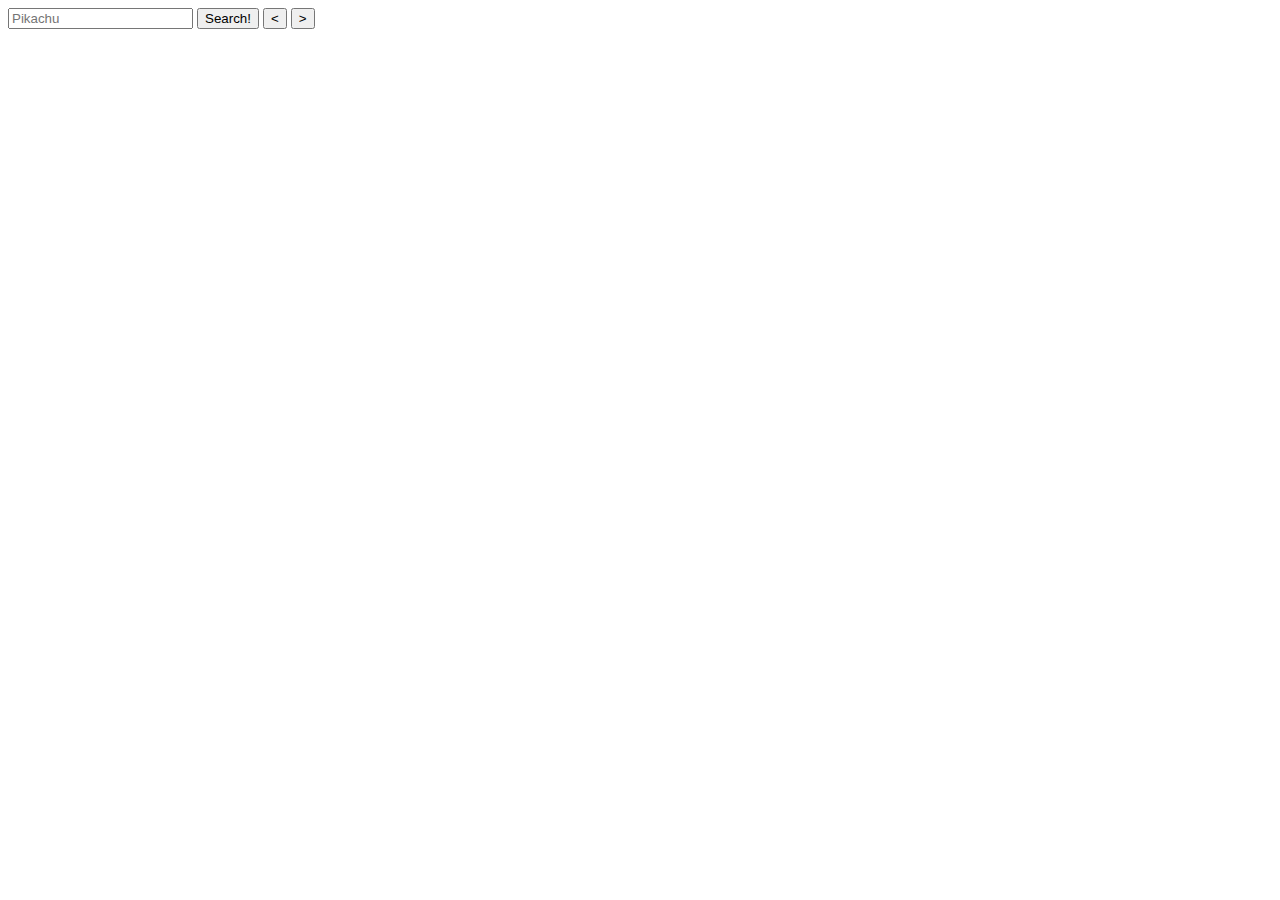
==== index.html @ 493aaff2 "structure files" ====
<!DOCTYPE html>
<html lang="en">
<head>
    <meta charset="UTF-8">
    <meta name="viewport" content="width=device-width, initial-scale=1.0">
    <title>Pokedex</title>
</head>
<body>


    <input type="text" id="pokesearch" name="pokesearch" placeholder="Pikachu">
    <label for="pokesearch"><button id="search">Search!</button></label>

    <button id="previous">&lt;</button>
    <button id="next">&gt;</button>

    <ul id="list"></ul>

</body>
</html>
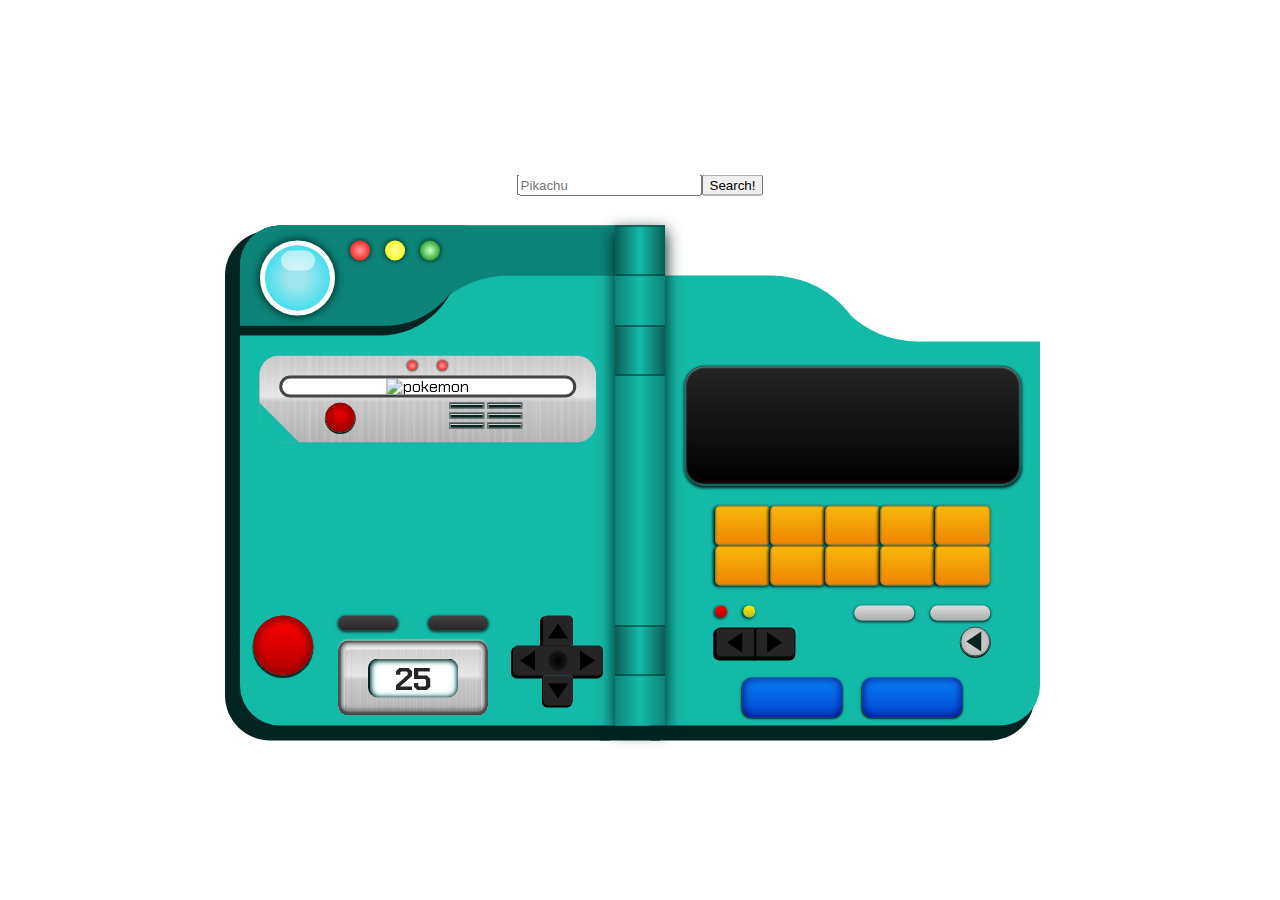
==== commit 1442a549: "pokemon screen and name" ====
--- a/index.html
+++ b/index.html
@@ -1,20 +1,192 @@
 <!DOCTYPE html>
-<html lang="en">
-<head>
-    <meta charset="UTF-8">
-    <meta name="viewport" content="width=device-width, initial-scale=1.0">
-    <title>Pokedex</title>
-</head>
-<body>
+<html lang="en" dir="ltr">
+  <head>
+    <meta charset="utf-8">
+    <meta name='viewport' content='width=device-width, initial-scale=1.0, maximum-scale=1.0' />
+    <title>Pokédex</title>
+    <link rel="stylesheet" href="css/styles.css">
+  </head>
+  <body>
+
+    <div class="container centered">
 
 
-    <input type="text" id="pokesearch" name="pokesearch" placeholder="Pikachu">
-    <label for="pokesearch"><button id="search">Search!</button></label>
+<!-- searchfield for pokemons -->
+      <div class="searchfield-container">
+        <input type="text" id="pokesearch" name="pokesearch" placeholder="Pikachu">
+        <label for="pokesearch"><button id="search">Search!</button></label>
+      </div>
 
-    <button id="previous">&lt;</button>
-    <button id="next">&gt;</button>
+<!-- pokedex -->
+      <div class="pokedex">
+        <div class="left">
+          <div class="topleft">
+            <div class="topleft-top"></div>
+            <div class="topleft-right"></div>
+            <div class="topleft-left"></div>
+            <div class="topleft-lights">
+              <div class="topleft-lens circle lens">
+                <div class="lens-reflexion"></div>
+              </div>
+              <div class="topleft-light circle lights-red"></div>
+              <div class="topleft-light circle lights-yellow"></div>
+              <div class="topleft-light circle lights-green"></div>
+            </div>
+          </div>
+
+          <div class="left-closed">
+            <div class="pokedex-text centered">
+              <div class="pokeball">
+                <img src="images/pokeball.png" alt="Pokéball logo">
+              </div>
+              <p>Pokédex</p>
+              <div class="pokelogo">
+                <img src="images/Pokemon-logo-497D61B223-seeklogo.com.png" alt="Pokémon logo">
+              </div>
+            </div>
+
+          </div>
+
+          <div class="left-screen linear-metal">
+            <div class="flex-container">
+              <div class="buttons-xs">
+                <div class=" button-xs lights-red circle"></div>
+                <div class=" button-xs lights-red circle"></div>
+              </div>
+
+              <!-- Screen with pokemon image -->
+              <div class="pokemon-image poke-img-container">
+                <img id="poke-img" src="#" alt="pokemon">
+              </div>
+              <div class="left-screen-sound">
+                <div class="button-md circle"></div>
+                <div class="soundbars">
+                  <div class="soundbar"></div>
+                  <div class="soundbar"></div>
+                  <div class="soundbar"></div>
+                  <div class="soundbar"></div>
+                  <div class="soundbar"></div>
+                  <div class="soundbar"></div>
+                </div>
+              </div>
+            </div>
+            <div class="triangle-bottomleft"></div>
+          </div>
+
+          <div class="game-controller">
+            <div class="button-lg circle"></div>
+            <div class="counter-area">
+              <div class="button-long-sm"></div>
+              <div class="button-long-sm"></div>
+              <div class="counter-container metal linear-metal">
+                <div class="counter"><p>25</p></div>
+              </div>
+            </div>
+            <div class="button-cross">
+              <div class="cross-square blank square-top-left"></div>
+              <div class="cross-square square-top-center">
+                <div class="button-up"></div>
+              </div>
+              <div class="cross-square  blank square-top-right"></div>
+
+              <div class="cross-square square-center-left">
+                <div class="button-left"></div>
+              </div>
+              <div class="cross-square square-center-center">
+                <div class="button-center circle"></div>
+              </div>
+              <div class="cross-square square-center-right">
+                <div class="button-right"></div>
+              </div>
+
+              <div class="cross-square blank square-bottom-left"></div>
+              <div class="cross-square square-bottom-center">
+                <div class="button-down"></div>
+              </div>
+              <div class="cross-square blank square-bottom-right"></div>
+            </div>
+          </div>
+        </div>
+
+        <div class="middle">
+          <div class="middle-hinge">
+            <div class="hinge hinge-top"></div>
+            <div class="hinge hinge-middle"></div>
+            <div class="hinge hinge-bottom"></div>
+          </div>
+        </div>
+
+        <div class="right">
+          <div class="topright">
+            <div class="topright-left"></div>
+            <div class="topright-right"></div>
+          </div>
+
+          <div class="right-button-container">
+
+            <!-- POKEMON info screen -->
+            <div class="screen-right">
+              <div id="poke-info" class="poke-info">
+                <!-- POKEMON info will be generated here-->
+              </div>
+              <!-- <p class="glow">Pikachu</p> -->
+            </div>
+
+            <div class="keyboard-buttons">
+              <div class="keyboard-button"></div>
+              <div class="keyboard-button"></div>
+              <div class="keyboard-button"></div>
+              <div class="keyboard-button"></div>
+              <div class="keyboard-button"></div>
+              <div class="keyboard-button"></div>
+              <div class="keyboard-button"></div>
+              <div class="keyboard-button"></div>
+              <div class="keyboard-button"></div>
+              <div class="keyboard-button"></div>
+            </div>
+
+
+            <div class="nav-buttons-right-panel">
+              <div class="nav-buttons-left">
+                <div class="button-sm circle button-red"></div>
+                <div class="button-sm circle button-yellow"></div>
+
+                <!-- right panel black left and right buttons -->
+                <div class="button-left-right">
+                  <button id="previous" class="cross-square square-center-left">
+                    <div  class="button-left"></div>
+                  </button>
+
+                  <button id="next" class="cross-square square-center-right">
+                    <div class="button-right"></div>
+                  </button>
+                </div>
+
+              </div>
+              <div class="nav-buttons-right">
+                <div class="button-long-sm"></div>
+                <div class="button-long-sm"></div>
+                <div class="button-md circle">
+                  <div class="button-back"></div>
+                </div>
+              </div>
+            </div>
+
+            <div class="button-xl-container">
+              <div class="button-xl"></div>
+              <div class="button-xl"></div>
+            </div>
+          </div>
+        </div>
+      </div>
+    </div>
 
     <ul id="list"></ul>
 
-</body>
+
+
+    <script src="js/pokemon.js"></script>
+    <script src="js/script.js"></script>
+
+  </body>
 </html>
--- a/css/styles.css
+++ b/css/styles.css
@@ -0,0 +1,778 @@
+@import url('reset.css');
+@import url('https://fonts.googleapis.com/css?family=Chakra+Petch:300,400,700&display=swap');
+/* 300 = light
+400 = regular
+700 = bold */
+
+* {
+  box-sizing: border-box;
+}
+
+body {
+  width: 100vw;
+  height: auto;
+  font-family: 'Chakra Petch', sans-serif;
+  font-size: 16px;
+}
+
+.centered {
+  position: fixed;
+  top: 50%;
+  left: 50%;
+  transform: translate(-50%, -50%);
+}
+
+.circle {
+  border-radius: 50%;
+}
+
+.glow {
+  -webkit-animation: glow 1.5s ease-in-out infinite alternate;
+  -moz-animation: glow 1.5s ease-in-out infinite alternate;
+  animation: glow 1.5s ease-in-out infinite alternate;
+}
+
+@-webkit-keyframes glow {
+  from {
+    text-shadow:
+    0 0 10px #fff,
+    0 0 20px #fff,
+    0 0 30px #fff,
+    0 0 40px #14baa8,
+    0 0 50px #14baa8,
+    0 0 60px #14baa8,
+    0 0 70px #0b5e55,
+    0 0 80px #032420;
+  }
+
+  to {
+    text-shadow:
+    0 0 20px #fff,
+    0 0 30px #fff,
+    0 0 40px #14baa8,
+    0 0 50px #14baa8,
+    0 0 60px #14baa8,
+    0 0 70px #0b5e55,
+    0 0 80px #032420;
+  }
+}
+
+/* metal */
+.metal {
+  background-color: hsl(0, 0%, 90%);
+  box-shadow:
+    inset hsla(0, 0%, 15%, .8) 0 -1px 5px 4px,
+    /* soft SD */
+    inset hsla(0, 0%, 0%, .25) 0 -1px 0px 3px,
+    /* bottom SD */
+    inset hsla(0, 0%, 100%, .7) 0 2px 1px 7px,
+    /* top HL */
+    hsla(0, 0%, 0%, .15) 0 -1px 1px 0,
+    /* outer SD */
+    hsla(0, 0%, 100%, .5) 0 -1px 1px 0;
+  /* outer HL */
+  transition: color .2s;
+}
+
+/* Linear ------------------------- */
+.linear-metal {
+  background-image: -webkit-repeating-linear-gradient(left, hsla(0, 0%, 100%, 0) 0%, hsla(0, 0%, 100%, 0) 6%, hsla(0, 0%, 100%, .1) 7.5%),
+    -webkit-repeating-linear-gradient(left, hsla(0, 0%, 0%, 0) 0%, hsla(0, 0%, 0%, 0) 4%, hsla(0, 0%, 0%, .03) 4.5%),
+    -webkit-repeating-linear-gradient(left, hsla(0, 0%, 100%, 0) 0%, hsla(0, 0%, 100%, 0) 1.2%, hsla(0, 0%, 100%, .15) 2.2%),
+    linear-gradient(180deg, hsl(0, 0%, 78%) 0%,
+      hsl(0, 0%, 90%) 47%,
+      hsl(0, 0%, 78%) 53%,
+      hsl(0, 0%, 70%)100%);
+}
+
+/********************
+SEARCHFIELD
+********************/
+.searchfield-container {
+  width: 100%;
+  display: flex;
+  justify-content: center;
+  margin-bottom: 30px;
+}
+
+
+
+/********************
+POKEDEX GENERAL
+********************/
+.pokedex {
+  width: 800px;
+  height: 500px;
+  display: flex;
+  align-items: flex-end;
+}
+
+.left, .right {
+  background-color: #14baa8;
+  position: relative;
+  z-index: 1;
+  box-shadow: -10px 10px 0 5px #032420;
+}
+
+.middle {
+  background-color: #14baa8;
+  position: relative;
+  box-shadow: -10px 10px 0 5px #032420;
+}
+
+.left-closed {
+  visibility: hidden;
+}
+
+/********************
+LEFT SIDE
+********************/
+/* Background */
+.left {
+  width: 400px;
+  height: 500px;
+  border-bottom-left-radius: 40px;
+  border-top-left-radius: 40px;
+}
+
+.topleft {
+  position: relative;
+  z-index: 500;
+  height: 80px;
+  width: 100%;
+  background-color: #0c8578;
+  border-top-left-radius: 40px;
+}
+
+.topleft-top {
+  position: absolute;
+  z-index: 504;
+  height: 50px;
+  width: 100%;
+  background-color: #0c8578;
+  border-top-left-radius: 40px;
+}
+
+.topleft-left:before {
+  content: '';
+  position: absolute;
+  top: 20;
+  left: 1px;
+  z-index: 503;
+  height: 100px;
+  width: 100%;
+  background-color: #0c8578;
+  border-bottom-right-radius: 80px;
+  border-top-left-radius: 40px;
+}
+
+.topleft-left {
+  position: absolute;
+  z-index: 502;
+  height: 100px;
+  width: 60%;
+  background-color: #0c8578;
+  box-shadow: -5px 10px 0 0 #032420;
+  border-bottom-right-radius: 80px;
+  border-top-left-radius: 40px;
+}
+
+.topleft-right {
+  position: absolute;
+  right: 0;
+  top: 50px;
+  z-index: 501;
+  height: 100px;
+  width: 55%;
+  background-color: #14baa8;
+  border-top-left-radius: 100px;
+}
+
+/* Buttons top left */
+.topleft-lights {
+  position: relative;
+  z-index: 510;
+  top: 15px;
+  left: 15px;
+  display: flex;
+  flex-direction: row;
+}
+
+.topleft-lens {
+  width: 75px;
+  height: 75px;
+  background-image: radial-gradient(#a0e5ec 20%, #37dded 80%);
+  border: 5px solid white;
+  box-shadow: 0 0 8px 1px #032420;
+  margin-left: 5px;
+}
+
+.lens-reflexion {
+  width: 34px;
+  height: 20px;
+  background-color: white;
+  opacity: .55;
+  border-radius: 10px;
+  margin: 0 auto;
+  margin-top: 5px;
+}
+
+.topleft-light {
+  width: 20px;
+  height: 20px;
+  box-shadow: 0 0 5px 0.5px #032420;
+  margin-left: 15px;
+}
+
+.lights-red {
+  background-image: radial-gradient(#ff9898 5%, red 95%);
+}
+
+.lights-yellow {
+  background-image: radial-gradient(#fffc90 5%, yellow 95%);
+}
+
+.lights-green {
+  background-image: radial-gradient(#bbffbb 5%, green 95%);
+}
+
+/* left screen */
+.left-screen {
+  position: relative;
+  top: 50px;
+  left: 50%;
+  transform: translateX(-50%);
+  z-index: 500;
+  width: 90%;
+  background-color: grey;
+  padding: 0 20px;
+  padding-bottom: 10px;
+  border-radius: 20px;
+}
+
+.flex-container {
+  display: flex;
+  flex-flow: column nowrap;
+  justify-content: flex-start;
+  width: 100%;
+}
+
+.buttons-xs {
+  display: flex;
+  flex-flow: row nowrap;
+  justify-content: center;
+  margin: 5px 0 5px 0;
+}
+
+.button-xs {
+  width: 10px;
+  height: 10px;
+  box-shadow: 0 0 2px .5px #032420;
+  margin: 0 10px;
+}
+
+.pokemon-image {
+  width: 100%;
+  background-color: white;
+  overflow: hidden;
+  border: 3px solid #444444;
+  border-radius: 20px;
+  text-align: center;
+}
+
+.pokemon-image img {
+  width: auto;
+  height: 150px;
+}
+
+.left-screen-sound {
+  display: flex;
+  flex-flow: row nowrap;
+  justify-content: space-around;
+  align-items: flex-end;
+}
+
+.button-md {
+  width: 30px;
+  height: 30px;
+  margin-top: 5px;
+  background-image: linear-gradient(to top, #b40000, #ff0000);
+  border: .5px solid #880000;
+  box-shadow: 0 1px 0 .5px #032420, inset 0 0 5px 5px #a20202;
+}
+
+.soundbars {
+  display: flex;
+  flex-wrap: wrap;
+  width: 80px;
+  height: 30px;
+}
+
+.soundbar {
+  width: 35px;
+  height: 6px;
+  margin-bottom: 3px;
+  margin-right: 3px;
+  background-color: #032420;
+  border: 0.3px solid grey;
+  box-shadow: 0 1px 0 .5px lightgrey inset;
+}
+
+.triangle-bottomleft {
+  position: absolute;
+  bottom: 0;
+  left: 0;
+  width: 0;
+  height: 0;
+  border-bottom: 40px solid #14baa8;
+  border-right: 40px solid transparent;
+}
+
+/* game controller */
+.game-controller {
+  position: absolute;
+  bottom: 10px;
+  display: flex;
+  flex-flow: row nowrap;
+  justify-content: space-around;
+  width: 100%;
+}
+
+.button-lg {
+  width: 60px;
+  height: 60px;
+  background-image: linear-gradient(to bottom, #ff0000, #b40000);
+  border: 1px solid #880000;
+  box-shadow: 0 2px 1px .5px #032420, inset 0 0 5px 5px #a20202;
+}
+
+.counter-area {
+  display: flex;
+  flex-flow: row wrap;
+  justify-content: space-between;
+  width: 150px;
+}
+
+.button-long-sm {
+  width: 60px;
+  height: 15px;
+  border-radius: 30px;
+  background-image: linear-gradient(to top, #252525, #444444);
+  box-shadow: 0 1px 3px .5px #032420;
+}
+
+.counter-container {
+  width: 150px;
+  height: 75px;
+  border-radius: 10px;
+  margin-top: 10px;
+  display: flex;
+  align-items: center;
+}
+
+.counter {
+  width: 60%;
+  background-color: white;
+  border-radius: 10px;
+  margin: auto;
+  border-top: 1px solid #032420;
+  border-left: 2px solid #032420;
+  box-shadow: inset 0 .5px 4px 1px #032420, inset 0 0 10px .5px #a0e5ec;
+}
+
+.counter p {
+  font-size: 2em;
+  font-weight: bold;
+  text-align: center;
+  line-height: 1.2em;
+  color: #252525;
+}
+
+.button-cross {
+  display: flex;
+  flex-flow: row wrap;
+  width: 90px;
+  height: 90px;
+}
+
+.cross-square {
+  width: 30px;
+  height: 30px;
+  background-color: #252525;
+  display: flex;
+  justify-content: center;
+  align-items: center;
+}
+
+.blank {
+  background-color: transparent;
+}
+
+.square-top-center {
+  border-top-right-radius: 5px;
+  border-top-left-radius: 5px;
+  box-shadow: -3px 1px 0 0 black;
+}
+
+.square-center-left {
+  border-top-left-radius: 5px;
+  border-bottom-left-radius: 5px;
+  box-shadow: -1px 2px 0 1px black;
+}
+
+.square-center-center {
+  display: flex;
+  justify-content: center;
+  align-items: center;
+}
+
+.square-center-right {
+  position: relative;
+  z-index: -1;
+  border-top-right-radius: 5px;
+  border-bottom-right-radius: 5px;
+  box-shadow: -1px 2px 0 1px black
+}
+
+.square-bottom-center {
+  border-bottom-left-radius: 5px;
+  border-bottom-right-radius: 5px;
+  box-shadow: -1px 2px 0 0 black;
+}
+
+.button-up {
+  width: 0;
+  height: 0;
+  border-left: 10px solid transparent;
+  border-right: 10px solid transparent;
+  border-bottom: 15px solid black;
+}
+
+.button-left {
+  width: 0;
+  height: 0;
+  border-top: 10px solid transparent;
+  border-bottom: 10px solid transparent;
+  border-right: 15px solid black;
+}
+
+.button-center {
+  width: 20px;
+  height: 20px;
+  background-image: radial-gradient(black, #252525);
+}
+
+.button-right {
+  width: 0;
+  height: 0;
+  border-top: 10px solid transparent;
+  border-bottom: 10px solid transparent;
+  border-left: 15px solid black;
+}
+
+.button-down {
+  width: 0;
+  height: 0;
+  border-top: 15px solid black;
+  border-right: 10px solid transparent;
+  border-left: 10px solid transparent;
+}
+
+/********************
+RIGHT SIDE
+********************/
+.right {
+  width: 400px;
+  height: 410px;
+  border-bottom-right-radius: 40px;
+}
+
+.topright-right {
+  position: absolute;
+  top: -104px;
+  right: 2px;
+  z-index: 1;
+  height: 120px;
+  width: 60%;
+  background-color: white;
+  box-shadow: 5px 10px 0 0 white;
+  border-bottom-left-radius: 100px
+}
+
+.topright-left {
+  position: absolute;
+  left: 0;
+  top: -40px;
+  z-index: 2;
+  height: 100px;
+  width: 55%;
+  background-color: #14baa8;
+  border-top-right-radius: 100px;
+}
+
+/* right screen */
+.right-button-container {
+  position: relative;
+  top: 50px;
+  left: 50%;
+  transform: translateX(-50%);
+  z-index: 10;
+  width: 90%;
+  display: flex;
+  flex-direction: column;
+  align-items: center;
+}
+
+.screen-right {
+  width: 100%;
+  height: 120px;
+  background-image: linear-gradient(to top, black, #252525);
+  border-radius: 20px;
+  border: .5px solid #0b5e55;
+  box-shadow: inset 0 0 3px 0 #444444, inset 0 .5px 2px 0 #fff, 0 2px 3px 0 #032420;
+  margin-bottom: 20px;
+  display: flex;
+  justify-content: center;
+  align-items: center;
+}
+
+.poke-info {
+  display: flex;
+  justify-content: left;
+  align-items: flex-start;
+  width: 90%;
+  height: 80%;
+}
+
+.screen-right .poke-info p {
+  color: #fff;
+  font-size: 0.8em;
+  text-transform: capitalize;
+  font-weight: 300;
+}
+
+.screen-right .poke-info strong {
+  font-weight: 700;
+}
+
+
+/* Keyboard */
+.keyboard-buttons {
+  display: flex;
+  justify-content: center;
+  flex-flow: row wrap;
+  width: 275px;
+}
+
+.keyboard-button {
+  width: 55px;
+  height: 40px;
+  border: 1px solid #cc7101;
+  border-radius: 5px;
+  background-image: linear-gradient(to bottom, #f7b709, #f08400);
+  box-shadow: -1px 1px 3px 0.5px #032420;
+}
+
+/* Navigational buttons */
+.nav-buttons-right-panel {
+  display: flex;
+  flex-flow: row nowrap;
+  justify-content: space-between;
+  width: 275px;
+  margin-top: 20px;
+}
+
+.nav-buttons-left {
+  display: flex;
+  flex-flow: row wrap;
+  justify-content: flex-start;
+  width: 80px;
+}
+
+.button-sm {
+  width: 12px;
+  height: 12px;
+  box-shadow: -1px 1px 3px 0.5px #032420;
+  margin-right: 16px;
+}
+
+.button-red {
+  background-image: linear-gradient(to top, #b40000, #ff0000);
+}
+
+.button-yellow {
+  background-image: linear-gradient(to top, #b6b820, #fff300);
+}
+
+.button-left-right {
+  display: flex;
+  flex-direction: row;
+  flex-wrap: nowrap;
+  width: 100%;
+  margin-top: 10px;
+}
+
+.button-left-right .cross-square {
+  width: 40px;
+  border: 1px solid black;
+}
+
+.nav-buttons-right {
+  display: flex;
+  flex-flow: row wrap;
+  justify-content: flex-end;
+  width: 156px;
+}
+
+.nav-buttons-right .button-long-sm {
+  background-image: linear-gradient(to bottom, #dedede, #ababab);
+  margin-left: 16px;
+}
+
+.nav-buttons-right .button-md {
+  display: flex;
+  justify-content: center;
+  align-items: center;
+  background-image: radial-gradient(#dedede, #ababab);
+  border: .5px solid #444444;
+  box-shadow: 0 1px 0 0.5px #032420;
+}
+
+.button-back {
+  width: 0;
+  height: 0;
+  border-top: 10px solid transparent;
+  border-bottom: 10px solid transparent;
+  border-right: 15px solid #032420;
+  margin-right: 3px;
+}
+
+.button-xl-container {
+  display: flex;
+  flex-flow: row nowrap;
+  justify-content: center;
+  margin-top: 20px;
+}
+
+.button-xl {
+  width: 100px;
+  height: 40px;
+  border-radius: 10px;
+  background-image: linear-gradient(to bottom, #0982f7, #0044cf);
+  box-shadow: inset 0 0 10px 0 #090069, 0 1px 2px 0.5px #032420;
+}
+
+.button-xl:first-child {
+  margin-right: 20px;
+}
+
+/********************
+MIDDLE
+********************/
+.middle {
+  width: 50px;
+  height: 100%;
+}
+
+.middle-hinge {
+  width: 50px;
+  height: 100%;
+  background-image: linear-gradient(to right, #0c8578, #14baa8, #0c8578);
+  position: relative;
+  z-index: 10;
+  box-shadow: 0px 5px 15px 1px #032420;
+  display: flex;
+  flex-flow: column nowrap;
+  justify-content: space-between;
+}
+
+.hinge {
+  height: 50px;
+  width: 100%;
+  background-image: linear-gradient(to right, #0b5e55, #14baa8, #0b5e55);
+  border-top: 1px solid #032420;
+  border-bottom: 1px solid #032420;
+  margin-bottom: 50px
+}
+
+.hinge:nth-child(2) {
+  margin-top: -200px;
+}
+
+@media only screen and (max-width: 980px) {
+  .left {
+    margin-left: 25%;
+    transform: translate(-25%; );
+    box-shadow: -1px 2px 10px 0 #032420;
+  }
+
+  .left-screen {
+    z-index: 300;
+  }
+
+  .middle {
+    box-shadow: none;
+  }
+
+  .middle-hinge {
+    box-shadow: -1px 2px 10px 0 #032420;
+  }
+
+  .left-closed {
+    visibility: visible;
+    background-color: #14baa8;
+    position: absolute;
+    z-index: 400;
+    bottom: 0;
+    width: 400px;
+    height: 500px;
+    border-bottom-left-radius: 40px;
+    border-top-left-radius: 40px;
+  }
+
+  .left-closed p {
+    font-family: 'Pacifico', cursive;
+    font-size: 3em;
+    color: #11a696;
+    text-shadow:
+      /* 0 0 3px #fff,
+    0 0 4px #032420, */
+      -0.5px -0.5px #14baa8,
+      .5px .5px #14baa8,
+      .75px .75px #fff,
+      -1px .5px 5px #032420;
+  }
+
+  .left-closed .pokeball {
+    width: 100%;
+    text-align: center;
+  }
+
+  .left-closed .pokeball img {
+    width: 50px;
+    height: 50px;
+    margin-bottom: 10px;
+  }
+
+  .left-closed .pokelogo {
+    width: 100%;
+    text-align: center;
+
+    position: relative;
+    bottom: -150px;
+    left: -120px;
+  }
+
+  .left-closed .pokelogo img {
+    width: 100px;
+    height: auto;
+  }
+
+  .right {
+    display: none;
+  }
+
+  .topleft-left {
+    box-shadow: none;
+  }
+}
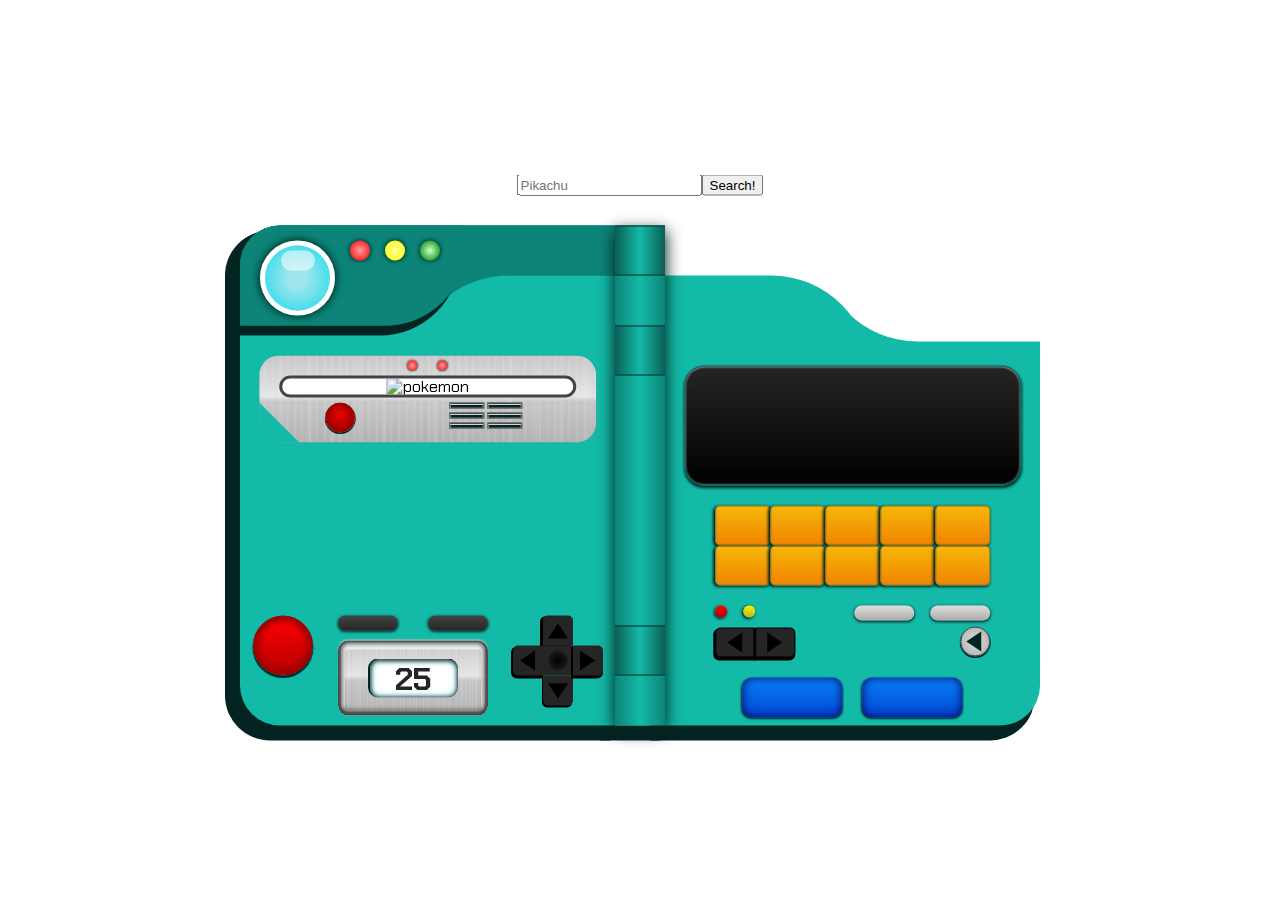
==== commit 085195e8: "pokedex rough version done" ====
--- a/index.html
+++ b/index.html
@@ -79,7 +79,11 @@
               <div class="button-long-sm"></div>
               <div class="button-long-sm"></div>
               <div class="counter-container metal linear-metal">
-                <div class="counter"><p>25</p></div>
+                <div class="counter">
+
+                  <!-- Set the pokemon id -->
+                  <p id="poke-id">25</p>
+                </div>
               </div>
             </div>
             <div class="button-cross">
@@ -153,6 +157,7 @@
 
                 <!-- right panel black left and right buttons -->
                 <div class="button-left-right">
+
                   <button id="previous" class="cross-square square-center-left">
                     <div  class="button-left"></div>
                   </button>
@@ -160,6 +165,7 @@
                   <button id="next" class="cross-square square-center-right">
                     <div class="button-right"></div>
                   </button>
+
                 </div>
 
               </div>
--- a/css/styles.css
+++ b/css/styles.css
@@ -428,7 +428,7 @@
 
 .square-center-right {
   position: relative;
-  z-index: -1;
+  /* z-index: -1; */
   border-top-right-radius: 5px;
   border-bottom-right-radius: 5px;
   box-shadow: -1px 2px 0 1px black
@@ -538,10 +538,12 @@
 
 .poke-info {
   display: flex;
+  flex-flow: row wrap;
   justify-content: left;
   align-items: flex-start;
   width: 90%;
   height: 80%;
+  overflow-x: hidden;
 }
 
 .screen-right .poke-info p {
@@ -549,6 +551,7 @@
   font-size: 0.8em;
   text-transform: capitalize;
   font-weight: 300;
+  width: 100%
 }
 
 .screen-right .poke-info strong {
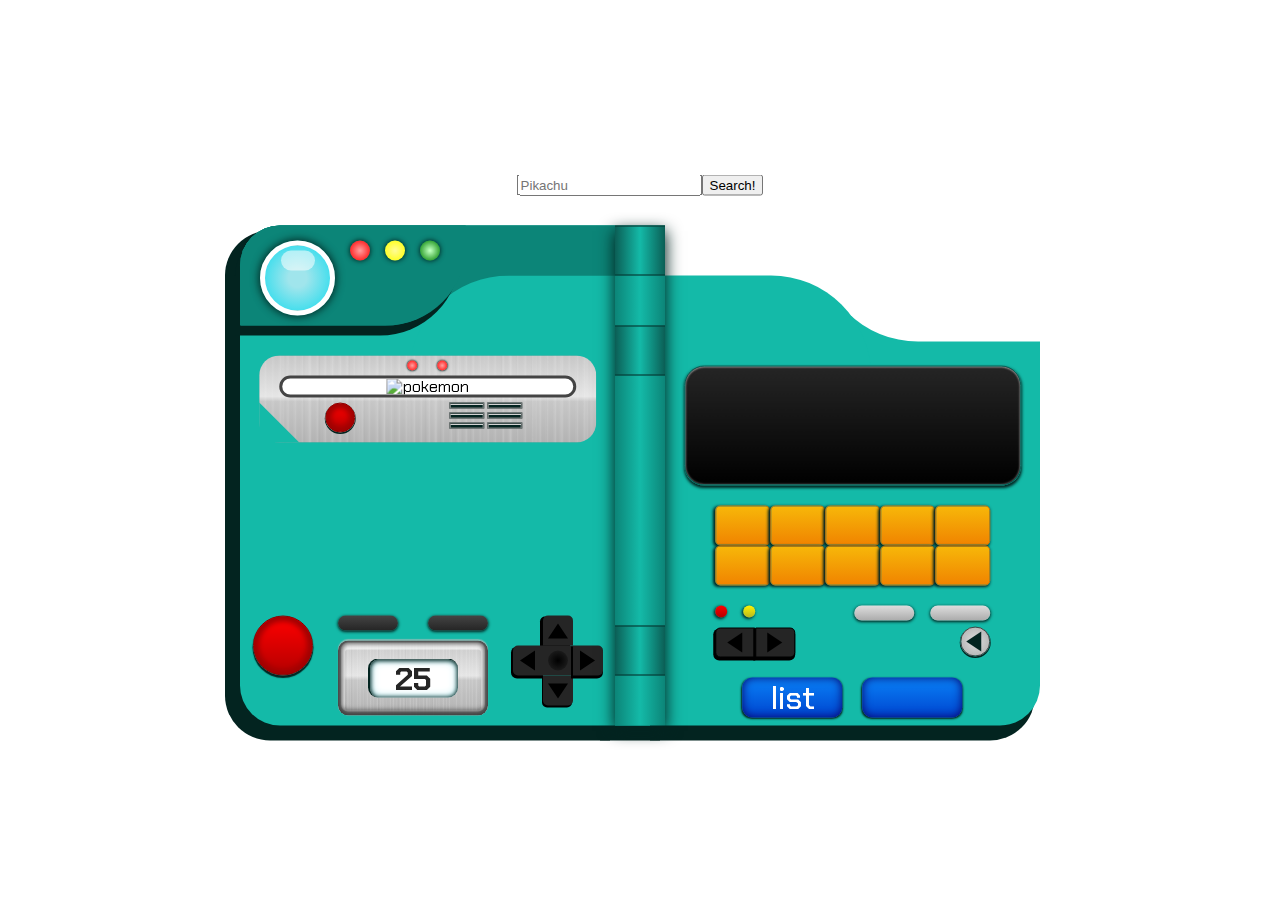
==== commit d09e2931: "pokedex rough pokelist toggle done" ====
--- a/index.html
+++ b/index.html
@@ -133,6 +133,9 @@
               <div id="poke-info" class="poke-info">
                 <!-- POKEMON info will be generated here-->
               </div>
+              <div id="poke-list" class="poke-info poke-list hidden">
+                <ul id="list"></ul>
+              </div>
               <!-- <p class="glow">Pikachu</p> -->
             </div>
 
@@ -179,7 +182,7 @@
             </div>
 
             <div class="button-xl-container">
-              <div class="button-xl"></div>
+              <div id='list-button' class="button-xl"><p>list</p></div>
               <div class="button-xl"></div>
             </div>
           </div>
--- a/css/styles.css
+++ b/css/styles.css
@@ -544,18 +544,25 @@
   width: 90%;
   height: 80%;
   overflow-x: hidden;
+  color: #fff;
 }
 
 .screen-right .poke-info p {
-  color: #fff;
+
   font-size: 0.8em;
   text-transform: capitalize;
   font-weight: 300;
-  width: 100%
+  width: 100%;
+  line-height: 1.2em;
 }
 
 .screen-right .poke-info strong {
   font-weight: 700;
+}
+
+.screen-right .poke-list ul {
+  list-style-type: none;
+  text-shadow: 1px 1px 5px cyan;
 }
 
 
@@ -663,6 +670,12 @@
   border-radius: 10px;
   background-image: linear-gradient(to bottom, #0982f7, #0044cf);
   box-shadow: inset 0 0 10px 0 #090069, 0 1px 2px 0.5px #032420;
+  display: flex;
+  justify-content: center;
+  align-items: center;
+  color: #fff;
+  font-weight: 500;
+  font-size: 2em;
 }
 
 .button-xl:first-child {
@@ -700,6 +713,10 @@
 
 .hinge:nth-child(2) {
   margin-top: -200px;
+}
+
+.hidden {
+  display: none;
 }
 
 @media only screen and (max-width: 980px) {
